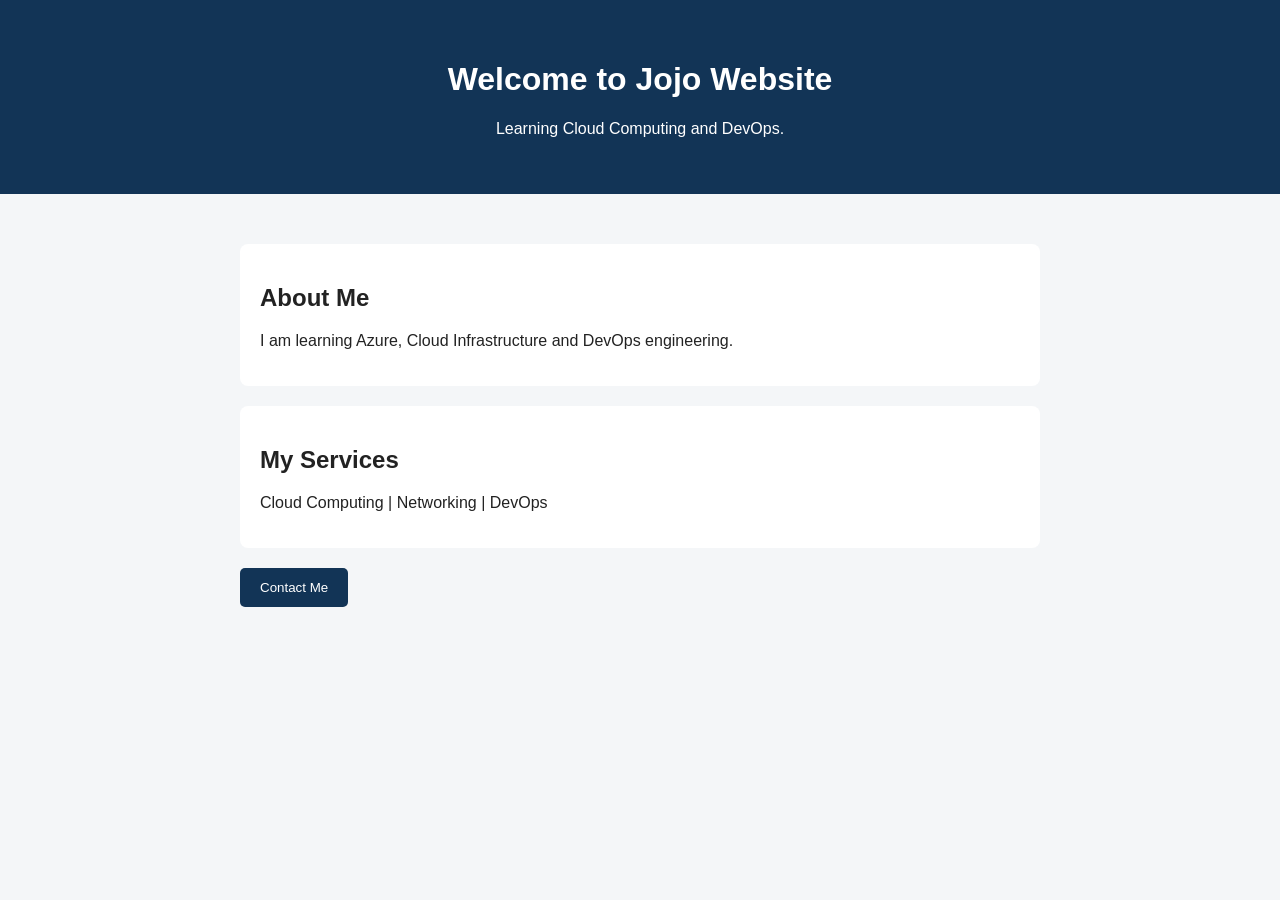
==== websitefolder/index.html @ 97a24575 "created again github websitefolder here" ====
<!DOCTYPE html>
<html lang="en">
<head>
    <meta charset="UTF-8">
    <meta name="viewport" content="width=device-width, initial-scale=1.0">
    <title>My First DevOps Website</title>
    <link rel="stylesheet" href="style.css">
</head>
<body>

    <header>
        <h1>Welcome to Jojo Website</h1>
        <p>Learning Cloud Computing and DevOps.</p>
    </header>

    <main>
        <section>
            <h2>About Me</h2>
            <p>
                I am learning Azure, Cloud Infrastructure
                and DevOps engineering.
            </p>
        </section>

        <section>
            <h2>My Services</h2>
            <p>Cloud Computing | Networking | DevOps</p>
        </section>

        <button id="contactButton">Contact Me</button>
        <p id="message"></p>
    </main>

    <script src="script.js"></script>
</body>
</html>
---- websitefolder/style.css ----
body {
    font-family: Arial, sans-serif;
    margin: 0;
    background-color: #f4f6f8;
    color: #222;
}

header {
    background-color: #123456;
    color: white;
    text-align: center;
    padding: 40px 20px;
}

main {
    max-width: 800px;
    margin: 30px auto;
    padding: 20px;
}

section {
    background: white;
    padding: 20px;
    margin-bottom: 20px;
    border-radius: 8px;
}

button {
    background-color: #123456;
    color: white;
    padding: 12px 20px;
    border: none;
    border-radius: 5px;
    cursor: pointer;
}

@media (max-width: 600px) {
    main {
        margin: 10px;
    }
}
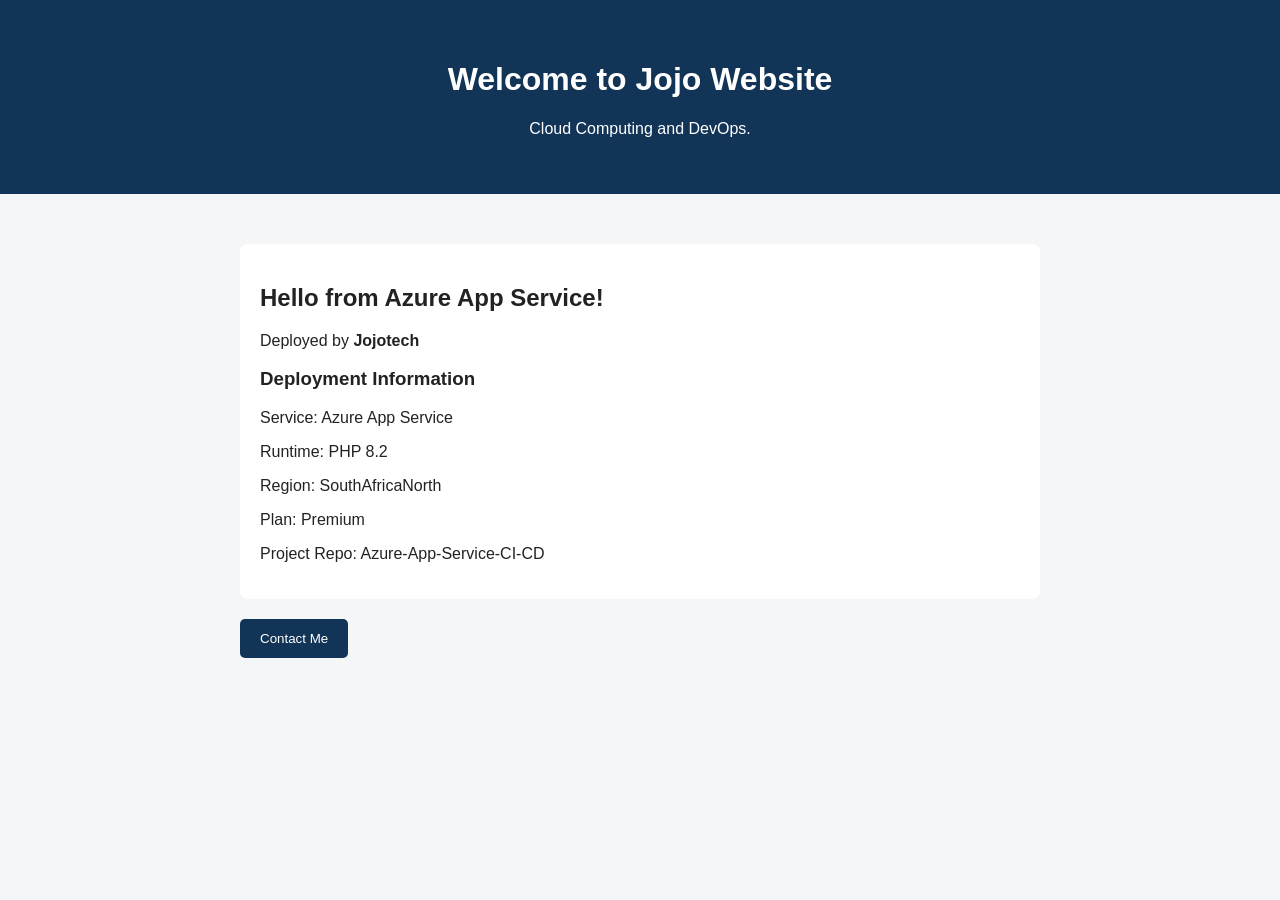
==== commit 080690ee: "index updated" ====
--- a/websitefolder/index.html
+++ b/websitefolder/index.html
@@ -10,25 +10,28 @@
 
     <header>
         <h1>Welcome to Jojo Website</h1>
-        <p>Learning Cloud Computing and DevOps.</p>
+        <p>Cloud Computing and DevOps.</p>
     </header>
 
     <main>
+
+        <!-- Azure Deployment Information -->
         <section>
-            <h2>About Me</h2>
-            <p>
-                I am learning Azure, Cloud Infrastructure
-                and DevOps engineering.
-            </p>
-        </section>
+            <h2>Hello from Azure App Service!</h2>
+            <p>Deployed by <strong>Jojotech</strong></p>
 
-        <section>
-            <h2>My Services</h2>
-            <p>Cloud Computing | Networking | DevOps</p>
+            <h3>Deployment Information</h3>
+
+            <p>Service: Azure App Service</p>
+            <p>Runtime: PHP 8.2</p>
+            <p>Region: SouthAfricaNorth</p>
+            <p>Plan: Premium</p>
+            <p>Project Repo: Azure-App-Service-CI-CD</p>
         </section>
 
         <button id="contactButton">Contact Me</button>
         <p id="message"></p>
+
     </main>
 
     <script src="script.js"></script>
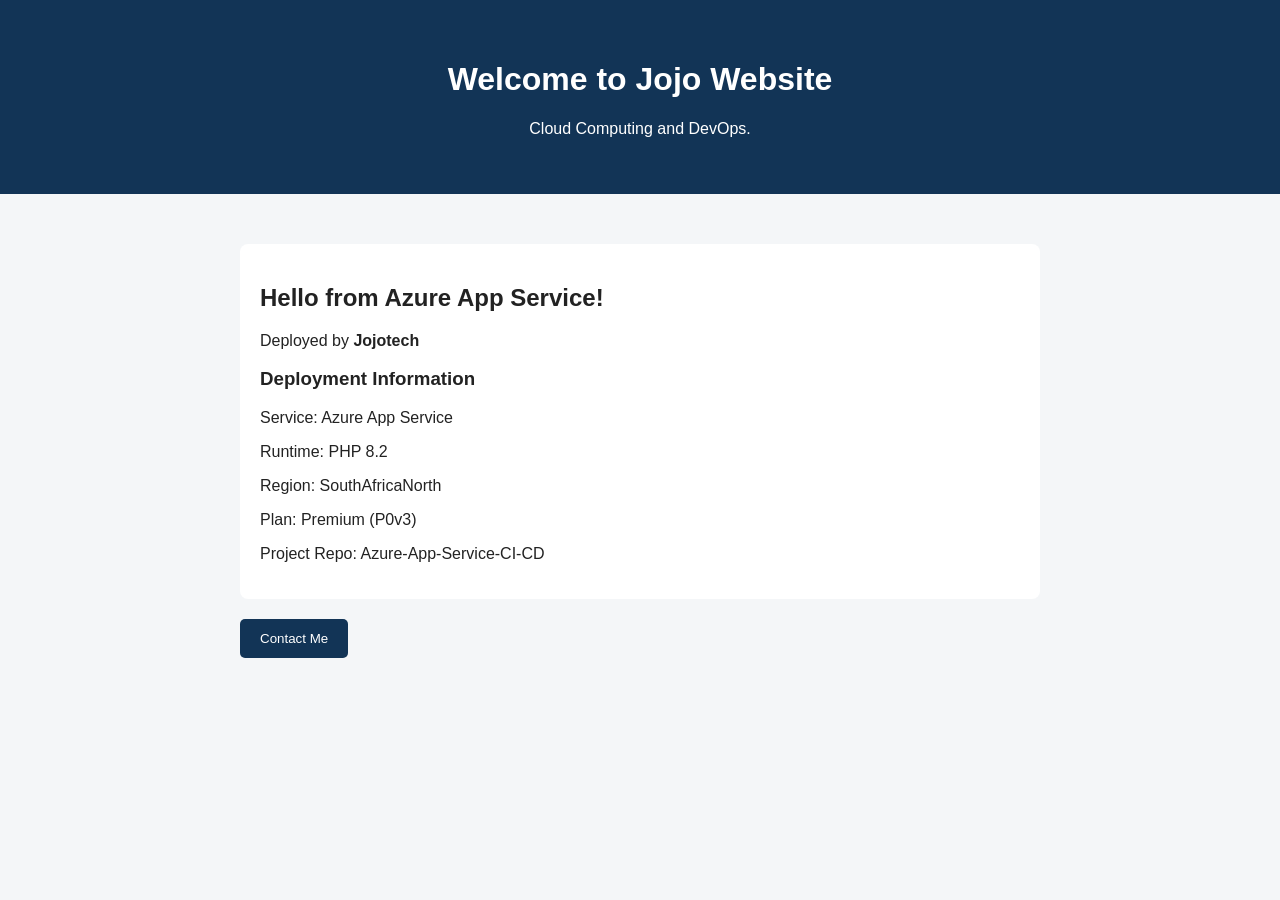
==== commit 170179c6: "index updated2" ====
--- a/websitefolder/index.html
+++ b/websitefolder/index.html
@@ -25,7 +25,7 @@
             <p>Service: Azure App Service</p>
             <p>Runtime: PHP 8.2</p>
             <p>Region: SouthAfricaNorth</p>
-            <p>Plan: Premium</p>
+            <p>Plan: Premium (P0v3)</p>
             <p>Project Repo: Azure-App-Service-CI-CD</p>
         </section>
 
